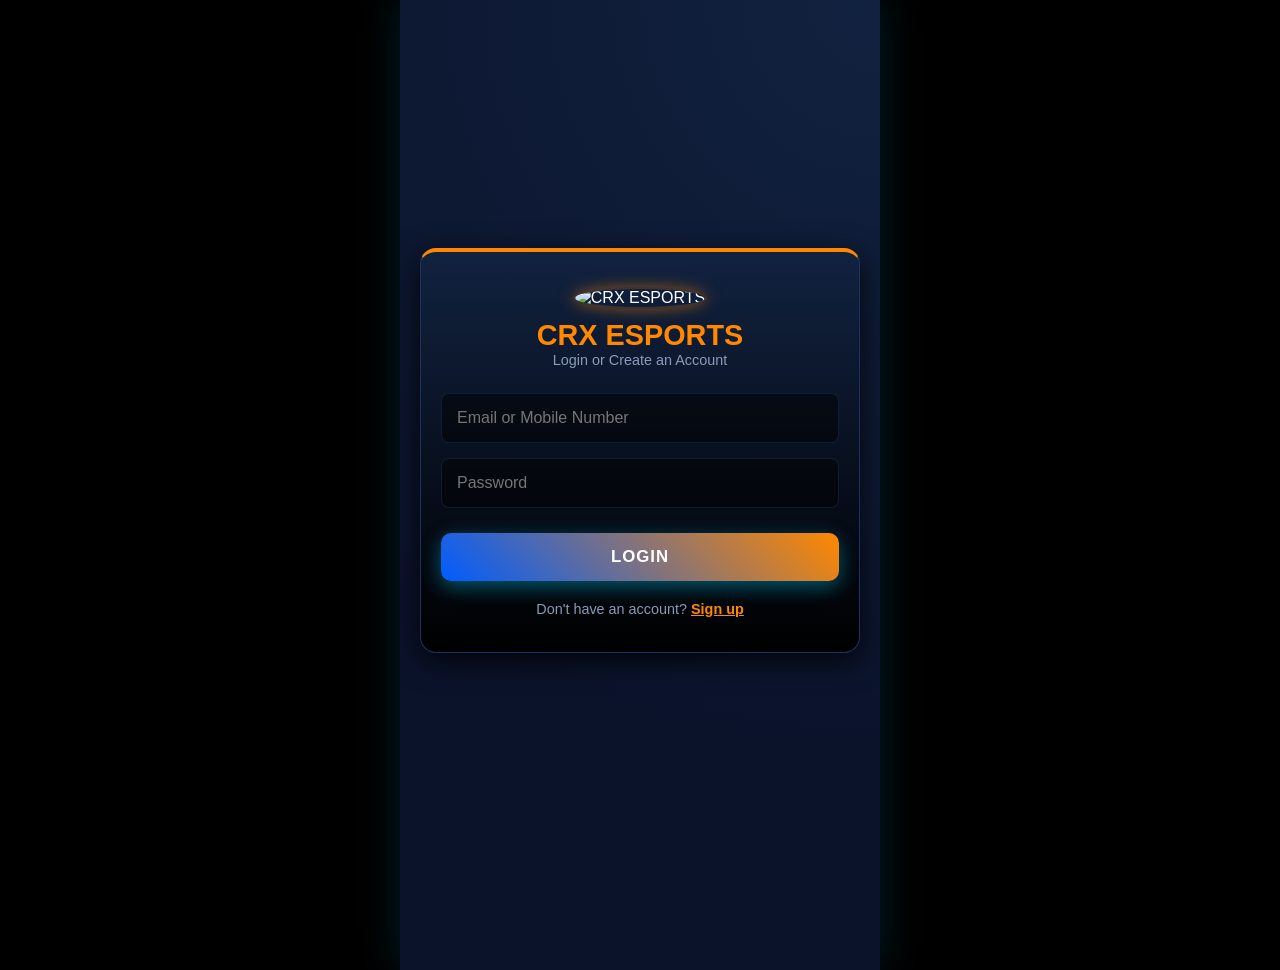
==== index.html @ d4acea0a "Add files via upload" ====
<!DOCTYPE html>
<html lang="en">
<head>
  <meta charset="UTF-8" />
  <meta name="viewport" content="width=device-width, initial-scale=1.0"/>
  <title>CRX ESPORTS</title>
  <link rel="stylesheet" href="style.css" />
</head>
<body>
  <div class="app-container">
    <!-- Auth Screen -->
    <div id="authScreen" class="auth-screen hidden">
      <div class="auth-card">
        <div style="text-align: center; margin-bottom: 25px;">
          <img src="assets/E%20SPORTS.jpg" alt="CRX ESPORTS" class="app-logo" style="margin-bottom: 10px;" />
          <h2 style="color: var(--primary); font-weight: 900; font-size: 1.8rem;">CRX ESPORTS</h2>
          <p style="color: var(--text-muted); font-size: 0.9rem;">Login or Create an Account</p>
        </div>

        <!-- Login Form -->
        <form id="loginForm" onsubmit="handleLogin(event)">
          <input type="text" id="loginEmail" class="auth-input" placeholder="Email or Mobile Number" required />
          <input type="password" id="loginPassword" class="auth-input" placeholder="Password" required />
          <button type="submit" class="btn-primary" style="margin-top: 10px;">LOGIN</button>
          <p class="auth-toggle" onclick="toggleAuthMode('signup')">Don't have an account? <span>Sign up</span></p>
        </form>

        <!-- Signup Form -->
        <form id="signupForm" class="hidden" onsubmit="handleSignup(event)">
          <input type="text" id="signupName" class="auth-input" placeholder="Full Name" required />
          <input type="text" id="signupEmail" class="auth-input" placeholder="Email or Mobile Number" required />
          <input type="password" id="signupPassword" class="auth-input" placeholder="Password" required />
          <input type="password" id="signupConfirm" class="auth-input" placeholder="Confirm Password" required />
          <button type="submit" class="btn-primary" style="margin-top: 10px;">SIGN UP</button>
          <p class="auth-toggle" onclick="toggleAuthMode('login')">Already have an account? <span>Log in</span></p>
        </form>
      </div>
    </div>

    <!-- Main App Wrapper -->
    <div id="mainApp" class="hidden">
      <!-- Home Screen -->
      <div id="homeScreen">
      <!-- Top Header -->
      <header class="app-header">
        <div class="logo-box" onclick="window.location.href='index.html'">
          <img src="assets/E%20SPORTS.jpg" alt="CRX ESPORTS" class="app-logo" />
          <h2>CRX ESPORTS</h2>
        </div>
        <div class="header-right">
          <a href="admin.html" class="admin-btn">⚙️ Admin Login</a>
          <span class="icon-btn">🔔</span>
          <div class="wallet-box">🪙 ₹<span id="headerWalletBalance">0</span></div>
        </div>
      </header>

      <!-- Warning Notice Box -->
      <div class="warning-box">
        <span class="speaker-icon">📢</span>
        <marquee scrollamount="5">Submitting incorrect character ID might get you suspended without approval.</marquee>
      </div>

      <!-- Banner Slider -->
      <div class="slider-container">
        <div class="banner-gradient" style="background: linear-gradient(rgba(0,0,0,0.4), rgba(0,0,0,0.8)), url('https://images.unsplash.com/photo-1542751371-adc38448a05e?auto=format&fit=crop&w=600&q=80') center/cover;">
          <h3>CRX TOURNAMENTS</h3>
          <p>Play & Win Exciting Rewards</p>
        </div>
        <div class="dots">
          <span class="dot active"></span>
          <span class="dot"></span>
          <span class="dot"></span>
        </div>
      </div>

      <!-- Categories Section -->
      <div class="categories-section">
        <h3 class="section-heading">CONTEST & TOURNAMENTS</h3>
        <div class="category-grid">
          <div class="cat-card" onclick="openCategory('Solo')">
            <div class="cat-img" style="background: url('https://images.unsplash.com/photo-1542751371-adc38448a05e?auto=format&fit=crop&w=200&q=80') center/cover;"></div>
            <div class="cat-title">Solo</div>
          </div>
          <div class="cat-card" onclick="openCategory('Duo')">
            <div class="cat-img" style="background: url('https://images.unsplash.com/photo-1552820728-8b83bb6b7738?auto=format&fit=crop&w=200&q=80') center/cover;"></div>
            <div class="cat-title">Duo</div>
          </div>
          <div class="cat-card" onclick="openCategory('Squad')">
            <div class="cat-img" style="background: url('https://images.unsplash.com/photo-1505775561242-727f3f4e628a?auto=format&fit=crop&w=200&q=80') center/cover;"></div>
            <div class="cat-title">Squad</div>
          </div>
          <div class="cat-card" onclick="openCategory('Clash Squad')">
            <div class="cat-img" style="background: url('https://images.unsplash.com/photo-1538481199705-c710c4e965fc?auto=format&fit=crop&w=200&q=80') center/cover;"></div>
            <div class="cat-title">Clash Squad</div>
          </div>
          <div class="cat-card" onclick="openCategory('eSports')">
            <div class="cat-img" style="background: url('https://images.unsplash.com/photo-1511512578047-dfb367046420?auto=format&fit=crop&w=200&q=80') center/cover;"></div>
            <div class="cat-title">eSports</div>
          </div>
          <div class="cat-card" onclick="openCategory('Fantasy')">
            <div class="cat-img" style="background: url('https://images.unsplash.com/photo-1605810230434-7631ac76ec81?auto=format&fit=crop&w=200&q=80') center/cover;"></div>
            <div class="cat-title">Fantasy</div>
          </div>
        </div>
      </div>
    </div>

    <!-- Match List Screen (Hidden by Default) -->
    <div id="matchesScreen" class="hidden">
      <header class="app-header">
        <button onclick="showHome()" class="back-btn">⬅ Back</button>
        <h2 id="catTitle" style="font-size: 1.2rem; flex-grow: 1; text-align: center; margin-right: 40px;">Matches</h2>
      </header>
      <div id="matchesGrid" class="matches-list">
        <!-- Matches loaded here -->
      </div>
    </div>

    <!-- Join Modal -->
    <div id="joinModal" class="modal">
      <div class="modal-content">
        <span class="close-btn" onclick="closeModal()">&times;</span>
        
        <div id="nameInputSection">
          <h3 class="modal-title">ENTER YOUR GAME NAME</h3>
          <input type="text" id="gameNameInput" placeholder="Free Fire UID / Character ID" />
          <button onclick="submitGameName()" class="btn-primary" style="width:100%; margin-top:15px;">Continue</button>
        </div>
        
        <div id="roomDetailsSection" class="hidden">
          <h3 class="modal-title">MATCH DETAILS</h3>
          <div class="match-info-box">
            <p><strong>Match:</strong> <span id="modalMatchName"></span></p>
            <p><strong>Timing:</strong> <span id="modalMatchTiming"></span></p>
          </div>
          <div id="modalCredentials" class="credentials-box">
            <!-- Room credentials injected here -->
          </div>
          <button onclick="closeModal()" class="btn-secondary" style="width:100%; margin-top:20px;">Close</button>
        </div>
      </div>
    </div>

    <!-- Room Details Modal -->
    <div id="roomDetailsModal" class="modal">
      <div class="modal-content">
        <span class="close-btn" onclick="closeRoomDetailsModal()">&times;</span>
        <h3 class="modal-title">ROOM DETAILS</h3>
        <div class="match-info-box">
          <p><strong>Match:</strong> <span id="roomDetailsModalMatchName"></span></p>
          <p><strong>Timing:</strong> <span id="roomDetailsModalTiming"></span></p>
        </div>
        <div class="credentials-box">
          <p><strong>Room ID:</strong> <span id="roomDetailsModalId"></span></p>
          <p><strong>Password:</strong> <span id="roomDetailsModalPassword"></span></p>
        </div>
        <button onclick="closeRoomDetailsModal()" class="btn-secondary" style="width:100%; margin-top:20px;">Close</button>
      </div>
    </div>

    <!-- My Profile Modal -->
    <div id="profileModal" class="modal">
      <div class="modal-content">
        <span class="close-btn" onclick="closeProfileModal()">&times;</span>
        <h3 class="modal-title">MY PROFILE</h3>
        <div style="text-align: left; margin-bottom: 20px;">
          <label style="color: var(--text-muted); font-size: 0.85rem;">Full Name</label>
          <input type="text" id="profileName" class="auth-input" style="margin-top: 5px;" placeholder="Full Name" />
          
          <label style="color: var(--text-muted); font-size: 0.85rem;">Email or Mobile</label>
          <input type="text" id="profileEmail" class="auth-input" style="margin-top: 5px;" placeholder="Email or Mobile" />
          
          <label style="color: var(--text-muted); font-size: 0.85rem;">New Password <span style="font-size: 0.75rem;">(leave blank to keep current)</span></label>
          <input type="password" id="profilePassword" class="auth-input" style="margin-top: 5px;" placeholder="New Password" />
        </div>
        <button onclick="saveProfile()" class="btn-primary" style="width:100%; margin-bottom:15px;">Save Changes</button>
        <button onclick="userLogout()" class="btn-secondary btn-danger" style="width:100%;">Logout</button>
      </div>
    </div>

    <!-- Bottom Navigation Bar -->
    <nav class="bottom-nav">
      <a href="#" id="playBtn" class="active"><span class="nav-icon">🎮</span>Play</a>
      <a href="#" id="chatBtn"><span class="nav-icon">💬</span>Chat</a>
      <a href="#" id="walletBtn"><span class="nav-icon">👛</span>Wallet</a>
      <a href="#" id="profileBtn"><span class="nav-icon">👤</span>My Profile</a>
    </nav>
    </div>
  </div>

  <script src="script.js"></script>
</body>
</html>
---- style.css ----
:root {
  --primary: #ff8800; /* Orange */
  --secondary: #ffdd00;
  --dark: #0b132b;
  --darker: #000000; /* Black */
  --card-bg: #112240;
  --text: #ffffff;
  --text-muted: #8a9bb8;
  --border: #1c315e;
}

* { margin: 0; padding: 0; box-sizing: border-box; font-family: 'Segoe UI', sans-serif; }
body { background: #000; color: var(--text); overflow-x: hidden; }

/* App Container (Mobile Constraint on Desktop) */
.app-container { max-width: 480px; margin: 0 auto; background: radial-gradient(circle at top right, #112240, var(--dark) 70%); min-height: 100vh; position: relative; padding-bottom: 70px; box-shadow: 0 0 40px rgba(0,210,255,0.15); overflow-x: hidden; }

/* App Header */
.app-header { display: flex; justify-content: space-between; align-items: center; padding: 15px; background: rgba(6, 11, 25, 0.85); backdrop-filter: blur(10px); border-bottom: 1px solid rgba(28, 49, 94, 0.5); position: sticky; top: 0; z-index: 1000; }
.logo-box { display: flex; align-items: center; gap: 12px; cursor: pointer; transition: 0.3s; }
.logo-box:active { transform: scale(0.95); }
.app-logo { height: 60px; width: 60px; max-width: 100%; border-radius: 50%; object-fit: cover; box-shadow: 0 0 15px rgba(255, 136, 0, 0.5); border: 2px solid rgba(255, 136, 0, 0.2); transition: 0.3s; }
.app-logo:hover { box-shadow: 0 0 25px rgba(255, 136, 0, 0.8); }
.logo-box h2 { font-size: 1.2rem; color: var(--primary); font-weight: 900; margin: 0; }
.header-right { display: flex; align-items: center; gap: 15px; }
.icon-btn { font-size: 1.2rem; }
.wallet-box { background: rgba(255,221,0,0.1); border: 1px solid var(--secondary); padding: 5px 10px; border-radius: 20px; font-weight: bold; color: var(--secondary); display: flex; align-items: center; gap: 5px; font-size: 0.9rem; }
.admin-btn { font-size: 0.8rem; color: var(--text-muted); text-decoration: none; border: 1px solid var(--border); padding: 5px 8px; border-radius: 5px; }

/* Warning Box */
.warning-box { background: #ffffff; color: #d32f2f; margin: 15px; padding: 10px 15px; border-radius: 12px; display: flex; align-items: center; gap: 10px; font-weight: 700; font-size: 0.85rem; box-shadow: 0 4px 10px rgba(0,0,0,0.3); }
.speaker-icon { font-size: 1.2rem; }

/* Banner Slider */
.slider-container { margin: 15px 15px 25px 15px; }
.banner-gradient { background: linear-gradient(135deg, #1c315e 0%, var(--primary) 100%); height: 120px; border-radius: 12px; display: flex; flex-direction: column; justify-content: center; align-items: center; text-align: center; color: #fff; box-shadow: 0 5px 15px rgba(0,210,255,0.3); }
.banner-gradient h3 { font-size: 1.4rem; font-weight: 900; margin-bottom: 5px; text-transform: uppercase; text-shadow: 0 2px 5px rgba(0,0,0,0.5); }
.banner-gradient p { font-size: 0.9rem; font-weight: 600; text-shadow: 0 2px 5px rgba(0,0,0,0.5); }
.dots { text-align: center; margin-top: 10px; }
.dot { display: inline-block; width: 8px; height: 8px; background: var(--border); border-radius: 50%; margin: 0 4px; transition: 0.3s; }
.dot.active { background: var(--primary); width: 20px; border-radius: 4px; }

/* Categories Grid */
.categories-section { padding: 0 15px 30px 15px; }
.section-heading { font-size: 1.1rem; color: var(--text-muted); margin-bottom: 15px; border-left: 3px solid var(--primary); padding-left: 10px; letter-spacing: 1px; }
.category-grid { display: grid; grid-template-columns: repeat(3, 1fr); gap: 12px; }
.cat-card { background: #ffffff; border-radius: 12px; border: none; border-bottom: 3px solid var(--primary); overflow: hidden; box-shadow: 0 6px 15px rgba(0,0,0,0.4); cursor: pointer; transition: 0.2s; display: flex; flex-direction: column; }
.cat-card:active { transform: scale(0.95); }
.cat-img { height: 75px; display: flex; justify-content: center; align-items: center; font-size: 2rem; }
.cat-title { color: #000; text-align: center; padding: 8px 4px; font-weight: 800; font-size: 0.8rem; text-transform: uppercase; background: #fff; }

/* Matches List Screen */
.back-btn { background: transparent; color: var(--primary); border: none; font-size: 1rem; font-weight: bold; cursor: pointer; }
.matches-list { padding: 15px; display: flex; flex-direction: column; gap: 15px; }
.match-app-card { background: linear-gradient(180deg, var(--card-bg) 0%, var(--darker) 100%); border-radius: 16px; border: 1px solid var(--border); border-top: 3px solid var(--primary); overflow: hidden; box-shadow: 0 8px 20px rgba(0,0,0,0.6); }
.match-banner { height: 90px; position: relative; border-bottom: 1px solid var(--border); }
.match-banner-overlay { position: absolute; bottom: 0; left: 0; width: 100%; height: 60px; background: linear-gradient(transparent, var(--card-bg)); }
.match-app-header { padding: 15px 15px 5px 15px; display: flex; justify-content: space-between; align-items: flex-start; position: relative; z-index: 2; }
.match-app-header h3 { font-size: 1.2rem; color: var(--text); font-weight: 900; text-transform: uppercase; text-shadow: 0 2px 4px rgba(0,0,0,0.8); }
.match-app-time { font-size: 0.85rem; color: var(--primary); margin-top: 4px; font-weight: bold; text-shadow: 0 1px 3px rgba(0,0,0,0.8); }
.match-app-body { padding: 15px; }
.stats-grid { display: grid; grid-template-columns: repeat(3, 1fr); gap: 10px; margin-bottom: 15px; }
.stat-box { background: rgba(0, 0, 0, 0.4); padding: 10px 5px; border-radius: 10px; text-align: center; border: 1px solid rgba(28, 49, 94, 0.5); }
.stat-box span { display: block; font-size: 0.75rem; color: var(--text-muted); margin-bottom: 4px; text-transform: uppercase; }
.stat-box strong { display: block; font-size: 1rem; color: var(--text); font-weight: 800; }
.stat-prize strong { color: var(--secondary); text-shadow: 0 0 5px rgba(255,221,0,0.3); }
.match-info-grid { display: grid; grid-template-columns: 1fr 1fr; gap: 10px; margin-bottom: 15px; font-size: 0.85rem; color: var(--text-muted); background: rgba(0,0,0,0.2); padding: 12px; border-radius: 10px; }
.match-info-grid strong { color: var(--text); float: right; }

.btn-primary { padding: 14px; font-size: 1.05rem; background: linear-gradient(45deg, #005cff, var(--primary)); color: #fff; border: none; border-radius: 10px; cursor: pointer; font-weight: 900; box-shadow: 0 6px 20px rgba(0,210,255,0.4); text-transform: uppercase; text-align: center; width: 100%; transition: 0.2s; letter-spacing: 1px; }
.btn-primary:active { transform: scale(0.98); }
.btn-secondary { padding: 12px; background: transparent; color: var(--text); border: 2px solid var(--border); border-radius: 8px; cursor: pointer; font-weight: bold; width: 100%; }
.btn-secondary:hover { background: var(--primary); color: #000; }
.btn-danger { border-color: #d32f2f; color: #d32f2f; }
.btn-danger:hover { background: #d32f2f; color: #fff; border-color: #d32f2f; }

/* Bottom Navigation */
.bottom-nav { position: fixed; bottom: 0; left: 50%; transform: translateX(-50%); width: 100%; max-width: 480px; background: rgba(6, 11, 25, 0.95); backdrop-filter: blur(10px); border-top: 1px solid rgba(28, 49, 94, 0.5); display: flex; justify-content: space-around; padding: 12px 0; z-index: 1000; box-shadow: 0 -5px 20px rgba(0,0,0,0.6); border-radius: 20px 20px 0 0; }
.bottom-nav a { display: flex; flex-direction: column; align-items: center; color: var(--text-muted); text-decoration: none; font-size: 0.75rem; font-weight: 600; gap: 4px; transition: 0.3s; position: relative; z-index: 1001; }
.bottom-nav a .nav-icon { font-size: 1.2rem; filter: grayscale(100%); opacity: 0.6; }
.bottom-nav a.active, .bottom-nav a:hover { color: var(--primary); }
.bottom-nav a.active .nav-icon, .bottom-nav a:hover .nav-icon { filter: grayscale(0%); opacity: 1; }

/* Modal */
.modal { display: none; position: fixed; z-index: 2000; left: 0; top: 0; width: 100%; height: 100%; background: rgba(0, 0, 0, 0.85); align-items: center; justify-content: center; backdrop-filter: blur(5px); }
.modal-content { background: var(--card-bg); padding: 30px 20px; width: 90%; max-width: 400px; border-radius: 16px; border: 1px solid var(--primary); text-align: center; position: relative; box-shadow: 0 0 30px rgba(0,210,255,0.2); }
.close-btn { position: absolute; top: 15px; right: 20px; font-size: 2rem; cursor: pointer; color: var(--text-muted); transition: 0.3s; line-height: 1; }
.close-btn:hover { color: var(--primary); }
.modal-title { font-size: 1.2rem; margin-bottom: 20px; color: var(--text); text-transform: uppercase; font-weight: 800; }
.modal input { width: 100%; padding: 15px; background: var(--darker); border: 1px solid var(--border); border-radius: 8px; color: var(--text); font-size: 1rem; transition: 0.3s; outline: none; text-align: center; margin-bottom: 10px; }
.modal input:focus { border-color: var(--primary); box-shadow: 0 0 10px rgba(0,210,255,0.2); }
.match-info-box { background: var(--darker); padding: 15px; border-radius: 5px; text-align: left; margin-bottom: 15px; border: 1px solid var(--border); }
.match-info-box p { margin: 5px 0; color: var(--text-muted); }
.match-info-box span { color: var(--text); font-weight: bold; }
.credentials-box { background: rgba(0, 210, 255, 0.05); padding: 20px; border-radius: 8px; border: 1px solid var(--primary); text-align: left; }
.credentials-box p { margin: 10px 0; font-size: 1.1rem; }
.credentials-box span { color: var(--primary); font-family: monospace; font-size: 1.2rem; font-weight: bold; }
.alert-text { color: #ffaa00 !important; text-align: center; font-size: 1rem !important; font-weight: normal !important; }
.hidden { display: none !important; }

/* Admin Page */
.admin-body { background: var(--darker); padding-top: 0; min-height: 100vh; display: flex; justify-content: center; }
.admin-wrapper { width: 100%; max-width: 1000px; padding: 20px; }
.admin-navbar { display: flex; justify-content: space-between; align-items: center; padding: 15px; background: var(--card-bg); border-radius: 12px; margin-bottom: 20px; border: 1px solid var(--border); }
.admin-dashboard { display: grid; grid-template-columns: 1fr 1.5fr; gap: 20px; }
.admin-container { background: var(--card-bg); padding: 25px; border-radius: 12px; border: 1px solid var(--border); height: fit-content; }
.admin-container h2 { margin-bottom: 25px; color: var(--primary); border-bottom: 1px solid var(--border); padding-bottom: 15px; }
.form-grid { display: grid; grid-template-columns: 1fr 1fr; gap: 20px; }
.form-group { display: flex; flex-direction: column; }
.form-group label { margin-bottom: 8px; color: var(--text-muted); font-size: 0.9rem; }
.form-group input, .form-group select { width: 100%; padding: 12px; background: var(--darker); border: 1px solid var(--border); border-radius: 5px; color: var(--text); outline: none; transition: 0.3s; }
.form-group input:focus, .form-group select:focus { border-color: var(--primary); }
.form-actions { grid-column: 1 / -1; display: flex; gap: 15px; margin-top: 20px; }
.form-actions button { flex: 1; }

.admin-list-container h2 { margin-bottom: 25px; color: var(--text); border-bottom: 1px solid var(--border); padding-bottom: 15px; }
.admin-matches-list { display: flex; flex-direction: column; gap: 15px; }
.admin-match-item { background: var(--card-bg); border: 1px solid var(--border); padding: 15px; border-radius: 8px; display: flex; justify-content: space-between; align-items: center; border-left: 4px solid var(--primary); }
.admin-match-item:hover { background: var(--dark); }
.admin-match-info h4 { font-size: 1.2rem; margin-bottom: 5px; color: var(--text); text-transform: uppercase; }
.admin-match-info p { color: var(--text-muted); font-size: 0.9rem; }
.admin-actions { display: flex; gap: 10px; }
.btn-edit, .btn-delete { padding: 8px 15px; border: none; border-radius: 4px; font-weight: bold; cursor: pointer; transition: 0.3s; }
.btn-edit { background: #333; color: white; border: 1px solid #555; }
.btn-edit:hover { background: var(--primary); color: #000; border-color: var(--primary); }
.btn-delete { background: rgba(255,0,0,0.1); color: #ff4444; border: 1px solid #ff4444; }
.btn-delete:hover { background: #ff4444; color: white; }

/* Admin Login */
.admin-login-container { background: var(--card-bg); padding: 40px; border-radius: 12px; border: 1px solid var(--border); max-width: 400px; margin: 100px auto; box-shadow: 0 0 20px rgba(0,0,0,0.5); width: 100%; }

/* Responsive */
@media (max-width: 768px) {
  .admin-dashboard { grid-template-columns: 1fr; }
  .admin-match-item { flex-direction: column; align-items: flex-start; gap: 15px; }
  .admin-actions { width: 100%; justify-content: flex-start; }
}

/* Auth Screen */
.auth-screen { display: flex; flex-direction: column; justify-content: center; min-height: 100vh; padding: 20px; position: relative; z-index: 2000; }
.auth-card { background: linear-gradient(180deg, var(--card-bg) 0%, var(--darker) 100%); padding: 35px 20px; border-radius: 16px; border: 1px solid var(--border); border-top: 4px solid var(--primary); box-shadow: 0 8px 30px rgba(0,0,0,0.8); }
.auth-input { width: 100%; padding: 15px; background: rgba(0,0,0,0.5); border: 1px solid rgba(28, 49, 94, 0.5); border-radius: 8px; color: var(--text); font-size: 1rem; margin-bottom: 15px; outline: none; transition: 0.3s; }
.auth-input:focus { border-color: var(--primary); box-shadow: 0 0 10px rgba(0,210,255,0.2); }
.auth-toggle { text-align: center; margin-top: 20px; font-size: 0.9rem; color: var(--text-muted); cursor: pointer; transition: 0.3s; }
.auth-toggle:hover { color: var(--text); }
.auth-toggle span { color: var(--primary); font-weight: bold; text-decoration: underline; }

/* Wallet Page */
.wallet-profile-card { background: rgba(0,0,0,0.4); border: 1px solid rgba(28, 49, 94, 0.5); padding: 15px; border-radius: 12px; margin-bottom: 20px; text-align: center; }
.wallet-balance-card { background: linear-gradient(135deg, var(--darker) 0%, #112240 100%); border: 1px solid var(--primary); padding: 25px 20px; border-radius: 16px; text-align: center; margin-bottom: 20px; box-shadow: 0 5px 20px rgba(0,210,255,0.1); }
.wallet-stats-grid { display: grid; grid-template-columns: 1fr 1fr; gap: 15px; margin-bottom: 20px; }
.wallet-stat-box { background: rgba(0,0,0,0.3); padding: 15px; border-radius: 12px; border: 1px solid var(--border); text-align: center; }
.wallet-stat-box p { color: var(--text-muted); font-size: 0.85rem; margin-bottom: 5px; }
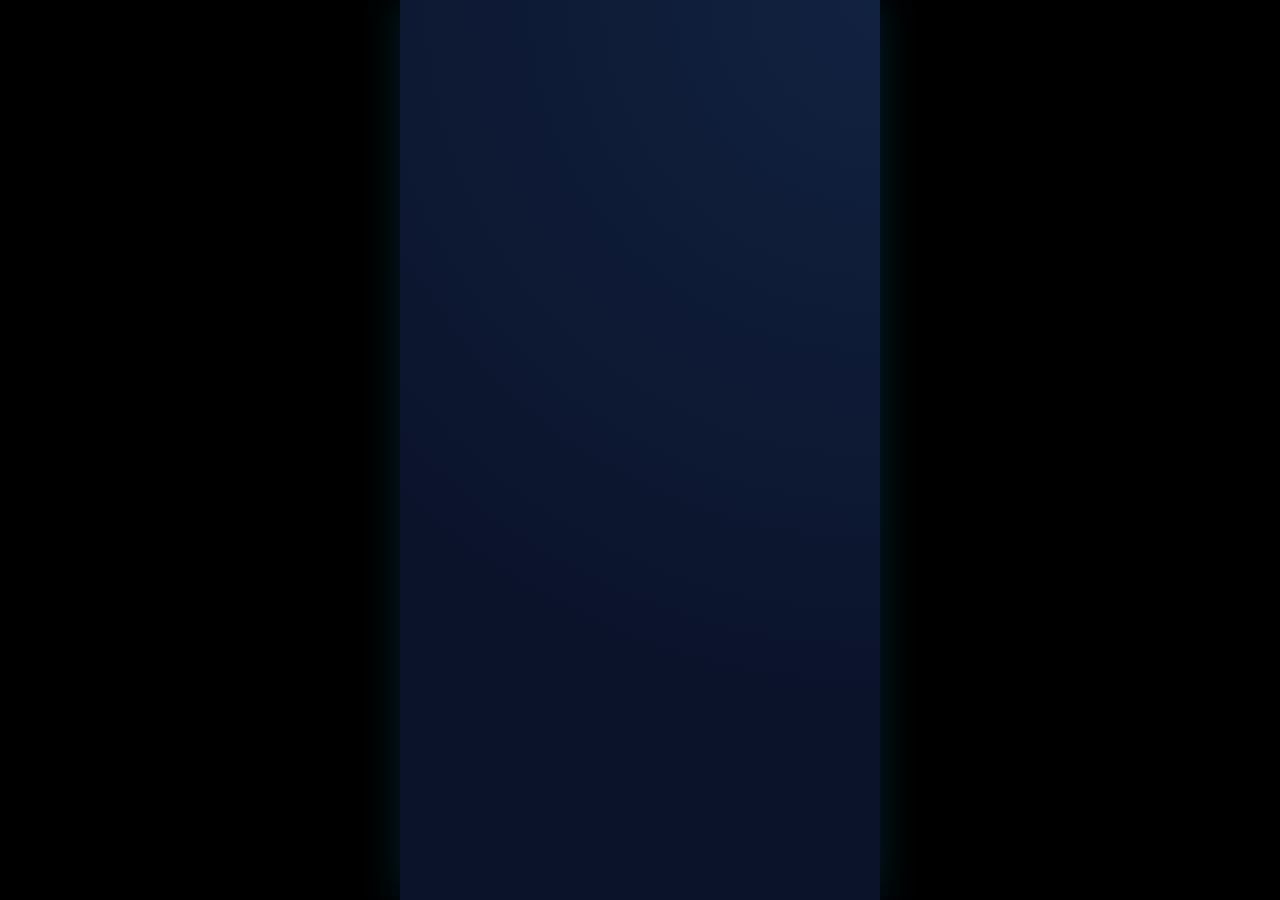
==== commit 46745586: "Add files via upload" ====
--- a/index.html
+++ b/index.html
@@ -5,6 +5,11 @@
   <meta name="viewport" content="width=device-width, initial-scale=1.0"/>
   <title>CRX ESPORTS</title>
   <link rel="stylesheet" href="style.css" />
+  
+  <!-- Firebase SDKs (v8 compat for direct HTML implementation) -->
+  <script src="https://www.gstatic.com/firebasejs/9.23.0/firebase-app-compat.js"></script>
+  <script src="https://www.gstatic.com/firebasejs/9.23.0/firebase-auth-compat.js"></script>
+  <script src="https://www.gstatic.com/firebasejs/9.23.0/firebase-database-compat.js"></script>
 </head>
 <body>
   <div class="app-container">
